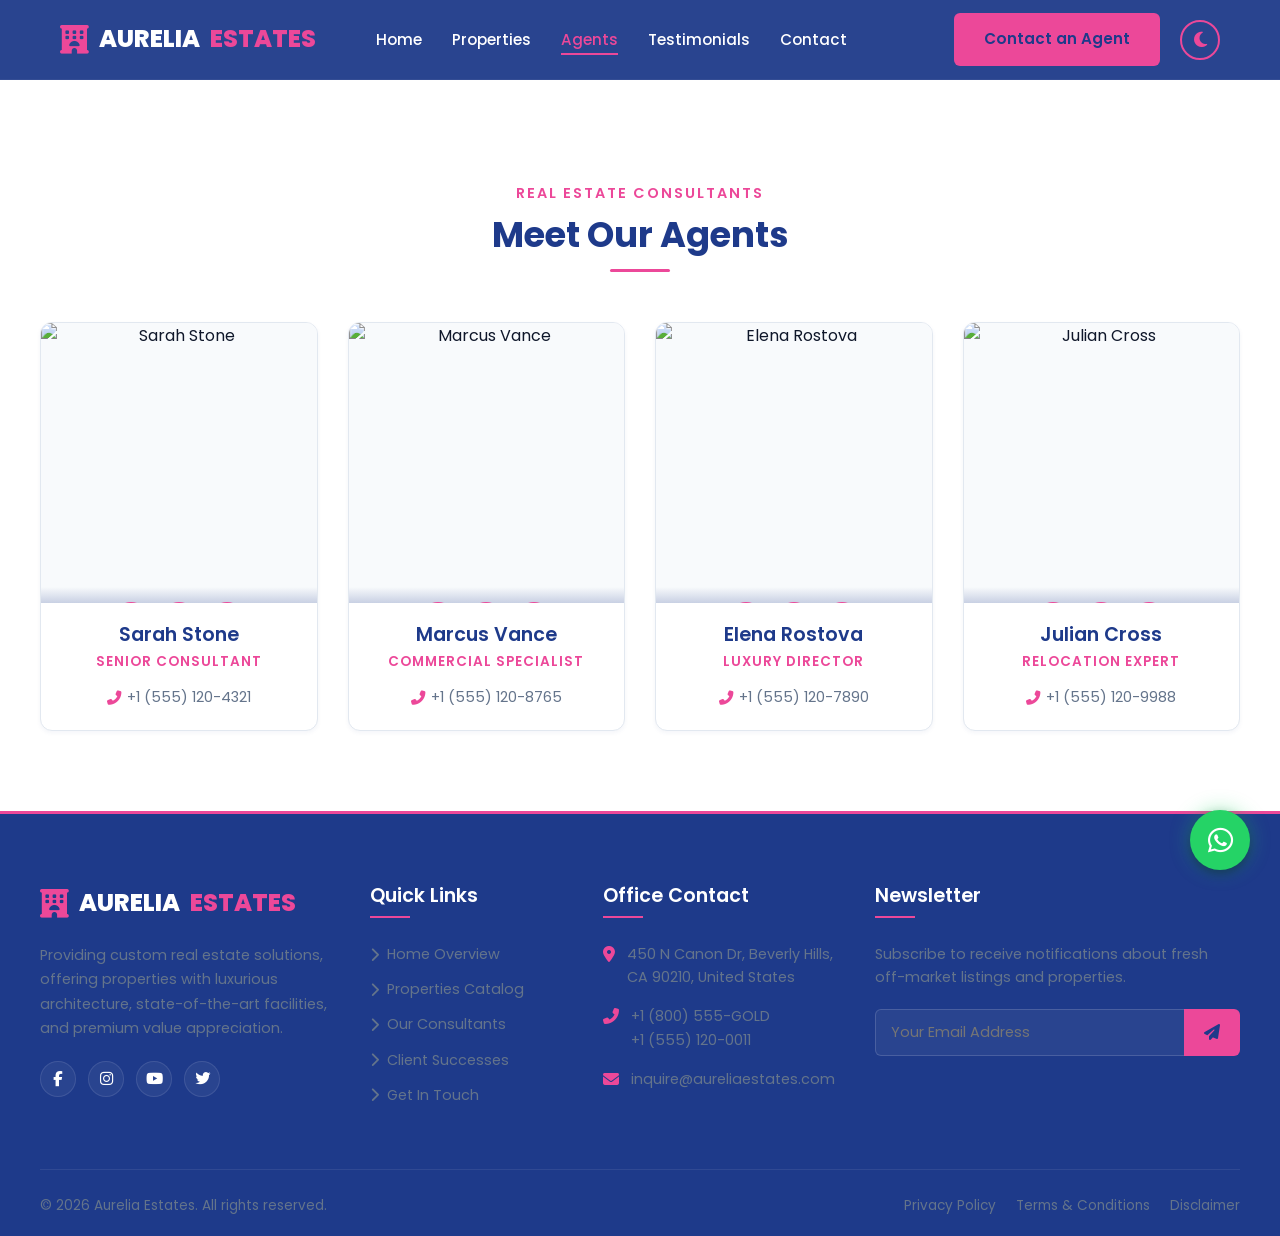
==== agents.html @ a235d897 "Initial commit: RealEstate project" ====
<!DOCTYPE html>
<html lang="en">
<head>
    <meta charset="UTF-8">
    <meta name="viewport" content="width=device-width, initial-scale=1.0">
    <meta name="description" content="Meet the elite team of real estate consultants at Aurelia Estates. Experts in luxury residential, rental, and commercial properties.">
    <meta name="keywords" content="luxury real estate, real estate agents, property consultants, Aurelia Estates team">
    <meta name="author" content="Aurelia Estates">
    
    <!-- Open Graph (Facebook / LinkedIn) -->
    <meta property="og:title" content="Our Consultants | Aurelia Estates">
    <meta property="og:description" content="Meet our professional consultants guiding you to the golden standard of living.">
    <meta property="og:type" content="website">
    <meta property="og:image" content="assets/images/hero-bg.png">
    
    <!-- Title -->
    <title>Our Consultants | Aurelia Estates</title>
    
    <!-- Favicon -->
    <link rel="icon" type="image/png" href="data:image/svg+xml,<svg xmlns=%22http://www.w3.org/2000/svg%22 viewBox=%220 0 100 100%22><text y=%22.9em%22 font-size=%2290%22>🏠</text></svg>">
    
    <!-- Font Awesome Icons -->
    <link rel="stylesheet" href="https://cdnjs.cloudflare.com/ajax/libs/font-awesome/6.4.0/css/all.min.css" integrity="sha512-iecdLmaskl7CVkqkXNQ/ZH/XLlvWZOJyj7Yy7tcenmpD1ypASozpmT/E0iPtmFIB46ZmdtAc9eNBvH0H/ZpiBw==" crossorigin="anonymous" referrerpolicy="no-referrer" />
    
    <!-- Stylesheet -->
    <link rel="stylesheet" href="styles.css">
</head>
<body>

    <!-- --- Header / Navbar --- -->
    <header class="navbar" id="main-header">
        <div class="container">
            <!-- Logo -->
            <a href="index.html" class="logo" id="header-logo">
                <i class="fa-solid fa-hotel logo-icon"></i>
                AURELIA<span>ESTATES</span>
            </a>

            <!-- Navigation Links -->
            <nav class="nav-menu" id="navigation-menu">
                <div class="nav-item"><a href="index.html" class="nav-link">Home</a></div>
                <div class="nav-item"><a href="properties.html" class="nav-link">Properties</a></div>
                <div class="nav-item"><a href="agents.html" class="nav-link active">Agents</a></div>
                <div class="nav-item"><a href="testimonials.html" class="nav-link">Testimonials</a></div>
                <div class="nav-item"><a href="contact.html" class="nav-link">Contact</a></div>
                <a href="contact.html" class="btn btn-primary nav-cta" id="nav-cta-btn">Contact an Agent</a>
            </nav>

            <!-- Theme Toggle Button -->
            <button id="theme-toggle" class="theme-toggle" aria-label="Toggle theme">
                <i class="fas fa-moon" id="theme-toggle-icon"></i>
            </button>

            <!-- Hamburger Button -->
            <button class="hamburger" aria-label="Toggle navigation menu" id="hamburger-toggle">
                <span class="bar"></span>
                <span class="bar"></span>
                <span class="bar"></span>
            </button>
        </div>
    </header>

    <!-- Mobile Navigation Drawer Overlay -->
    <div class="menu-overlay" id="drawer-overlay"></div>

    <main style="padding-top: 100px;">
        <!-- --- Agent Profiles Section --- -->
        <section class="agents-section section-padding" id="agents">
            <div class="container">
                <div class="section-title-wrapper" style="text-align: center; margin-bottom: 50px;">
                    <span class="section-subtitle">Real Estate Consultants</span>
                    <h2 class="section-title">Meet Our Agents</h2>
                </div>

                <div class="agents-grid">
                    <!-- Agent 1 -->
                    <div class="agent-card reveal">
                        <div class="agent-img-wrapper">
                            <img src="https://images.unsplash.com/photo-1573496359142-b8d87734a5a2?auto=format&fit=crop&w=400&q=80" alt="Sarah Stone" class="agent-img" loading="lazy">
                            <div class="agent-socials">
                                <a href="contact.html?agent=Sarah%20Stone" aria-label="Sarah Stone LinkedIn" class="agent-social-btn"><i class="fab fa-linkedin-in"></i></a>
                                <a href="contact.html?agent=Sarah%20Stone" aria-label="Sarah Stone Twitter" class="agent-social-btn"><i class="fab fa-twitter"></i></a>
                                <a href="contact.html?agent=Sarah%20Stone" aria-label="Sarah Stone Email" class="agent-social-btn"><i class="far fa-envelope"></i></a>
                            </div>
                        </div>
                        <div class="agent-details">
                            <h3 class="agent-name">Sarah Stone</h3>
                            <p class="agent-role">Senior Consultant</p>
                            <a href="tel:+15551204321" class="agent-phone"><i class="fas fa-phone-alt"></i> +1 (555) 120-4321</a>
                        </div>
                    </div>

                    <!-- Agent 2 -->
                    <div class="agent-card reveal">
                        <div class="agent-img-wrapper">
                            <img src="https://images.unsplash.com/photo-1560250097-0b93528c311a?auto=format&fit=crop&w=400&q=80" alt="Marcus Vance" class="agent-img" loading="lazy">
                            <div class="agent-socials">
                                <a href="contact.html?agent=Marcus%20Vance" aria-label="Marcus Vance LinkedIn" class="agent-social-btn"><i class="fab fa-linkedin-in"></i></a>
                                <a href="contact.html?agent=Marcus%20Vance" aria-label="Marcus Vance Twitter" class="agent-social-btn"><i class="fab fa-twitter"></i></a>
                                <a href="contact.html?agent=Marcus%20Vance" aria-label="Marcus Vance Email" class="agent-social-btn"><i class="far fa-envelope"></i></a>
                            </div>
                        </div>
                        <div class="agent-details">
                            <h3 class="agent-name">Marcus Vance</h3>
                            <p class="agent-role">Commercial Specialist</p>
                            <a href="tel:+15551208765" class="agent-phone"><i class="fas fa-phone-alt"></i> +1 (555) 120-8765</a>
                        </div>
                    </div>

                    <!-- Agent 3 -->
                    <div class="agent-card reveal">
                        <div class="agent-img-wrapper">
                            <img src="https://images.unsplash.com/photo-1580489944761-15a19d654956?auto=format&fit=crop&w=400&q=80" alt="Elena Rostova" class="agent-img" loading="lazy">
                            <div class="agent-socials">
                                <a href="contact.html?agent=Elena%20Rostova" aria-label="Elena Rostova LinkedIn" class="agent-social-btn"><i class="fab fa-linkedin-in"></i></a>
                                <a href="contact.html?agent=Elena%20Rostova" aria-label="Elena Rostova Twitter" class="agent-social-btn"><i class="fab fa-twitter"></i></a>
                                <a href="contact.html?agent=Elena%20Rostova" aria-label="Elena Rostova Email" class="agent-social-btn"><i class="far fa-envelope"></i></a>
                            </div>
                        </div>
                        <div class="agent-details">
                            <h3 class="agent-name">Elena Rostova</h3>
                            <p class="agent-role">Luxury Director</p>
                            <a href="tel:+15551207890" class="agent-phone"><i class="fas fa-phone-alt"></i> +1 (555) 120-7890</a>
                        </div>
                    </div>

                    <!-- Agent 4 -->
                    <div class="agent-card reveal">
                        <div class="agent-img-wrapper">
                            <img src="https://images.unsplash.com/photo-1519085360753-af0119f7cbe7?auto=format&fit=crop&w=400&q=80" alt="Julian Cross" class="agent-img" loading="lazy">
                            <div class="agent-socials">
                                <a href="contact.html?agent=Julian%20Cross" aria-label="Julian Cross LinkedIn" class="agent-social-btn"><i class="fab fa-linkedin-in"></i></a>
                                <a href="contact.html?agent=Julian%20Cross" aria-label="Julian Cross Twitter" class="agent-social-btn"><i class="fab fa-twitter"></i></a>
                                <a href="contact.html?agent=Julian%20Cross" aria-label="Julian Cross Email" class="agent-social-btn"><i class="far fa-envelope"></i></a>
                            </div>
                        </div>
                        <div class="agent-details">
                            <h3 class="agent-name">Julian Cross</h3>
                            <p class="agent-role">Relocation Expert</p>
                            <a href="tel:+15551209988" class="agent-phone"><i class="fas fa-phone-alt"></i> +1 (555) 120-9988</a>
                        </div>
                    </div>
                </div>
            </div>
        </section>
    </main>

    <!-- --- Footer --- -->
    <footer class="footer" id="main-footer">
        <div class="container">
            <div class="footer-top">
                <!-- Column 1: Brand -->
                <div class="footer-col footer-about">
                    <a href="index.html" class="logo" style="margin-bottom: 20px; display: inline-flex;">
                        <i class="fa-solid fa-hotel logo-icon"></i>
                        AURELIA<span>ESTATES</span>
                    </a>
                    <p>Providing custom real estate solutions, offering properties with luxurious architecture, state-of-the-art facilities, and premium value appreciation.</p>
                    <div class="footer-socials">
                        <a href="#" aria-label="Aurelia Estates Facebook" class="footer-social-btn"><i class="fab fa-facebook-f"></i></a>
                        <a href="#" aria-label="Aurelia Estates Instagram" class="footer-social-btn"><i class="fab fa-instagram"></i></a>
                        <a href="#" aria-label="Aurelia Estates YouTube" class="footer-social-btn"><i class="fab fa-youtube"></i></a>
                        <a href="#" aria-label="Aurelia Estates Twitter" class="footer-social-btn"><i class="fab fa-twitter"></i></a>
                    </div>
                </div>

                <!-- Column 2: Navigation Links -->
                <div class="footer-col">
                    <h3>Quick Links</h3>
                    <ul class="footer-links-list">
                        <li><a href="index.html"><i class="fas fa-chevron-right"></i> Home Overview</a></li>
                        <li><a href="properties.html"><i class="fas fa-chevron-right"></i> Properties Catalog</a></li>
                        <li><a href="agents.html"><i class="fas fa-chevron-right"></i> Our Consultants</a></li>
                        <li><a href="testimonials.html"><i class="fas fa-chevron-right"></i> Client Successes</a></li>
                        <li><a href="contact.html"><i class="fas fa-chevron-right"></i> Get In Touch</a></li>
                    </ul>
                </div>

                <!-- Column 3: Contact details -->
                <div class="footer-col">
                    <h3>Office Contact</h3>
                    <ul class="footer-contact-list">
                        <li>
                            <i class="fas fa-map-marker-alt"></i>
                            <span>450 N Canon Dr, Beverly Hills, CA 90210, United States</span>
                        </li>
                        <li>
                            <i class="fas fa-phone-alt"></i>
                            <span>+1 (800) 555-GOLD<br>+1 (555) 120-0011</span>
                        </li>
                        <li>
                            <i class="fas fa-envelope"></i>
                            <span>inquire@aureliaestates.com</span>
                        </li>
                    </ul>
                </div>

                <!-- Column 4: Newsletter -->
                <div class="footer-col footer-newsletter">
                    <h3>Newsletter</h3>
                    <p>Subscribe to receive notifications about fresh off-market listings and properties.</p>
                    <form class="newsletter-form" id="footer-newsletter-form" onsubmit="event.preventDefault(); alert('Subscribed successfully!'); this.reset();">
                        <input type="email" class="newsletter-input" placeholder="Your Email Address" aria-label="Newsletter Email Address" required>
                        <button type="submit" class="newsletter-btn" aria-label="Subscribe to Newsletter">
                            <i class="fas fa-paper-plane"></i>
                        </button>
                    </form>
                </div>
            </div>

            <!-- Footer Bottom copyright -->
            <div class="footer-bottom">
                <p>&copy; 2026 Aurelia Estates. All rights reserved.</p>
                <div class="footer-bottom-links">
                    <a href="#">Privacy Policy</a>
                    <a href="#">Terms & Conditions</a>
                    <a href="#">Disclaimer</a>
                </div>
            </div>
        </div>
    </footer>

    <!-- --- Floating WhatsApp Button --- -->
    <a href="https://wa.me/15551234567?text=Hello%20Aurelia%20Estates!%20I%20am%20interested%20in%20inquiring%20about%20a%20featured%20property." 
       class="whatsapp-float" 
       target="_blank" 
       rel="noopener noreferrer" 
       aria-label="Contact Aurelia Estates on WhatsApp"
       id="whatsapp-cta-float">
        <i class="fab fa-whatsapp"></i>
    </a>

    <!-- --- JavaScript File --- -->
    <script src="script.js"></script>
</body>
</html>
---- styles.css ----
/* -----------------------------------------
   Real Estate Agency - Modern CSS Styling
   Design Theme: Navy Blue & White with Gold Accents
   Font: Poppins (Google Fonts)
----------------------------------------- */

/* --- Google Fonts Import --- */
@import url('https://fonts.googleapis.com/css2?family=Poppins:wght@300;400;500;600;700;800&display=swap');

/* --- CSS Variables & Design Tokens --- */
:root {
    --font-primary: 'Poppins', sans-serif;
    
    /* Animations & Transitions */
    --transition-fast: all 0.2s ease;
    --transition-smooth: all 0.3s cubic-bezier(0.4, 0, 0.2, 1);
    --transition-slow: all 0.5s ease;
    
    /* Layout */
    --max-width: 1200px;
    --header-height: 80px;
    --border-radius-sm: 6px;
    --border-radius-md: 12px;
    --border-radius-lg: 24px;

    /* LIGHT THEME (Blue & Pink) - Default */
    --color-navy-dark: #1E3A8A;
    --color-navy-dark-rgb: 30, 58, 138;
    --color-navy-medium: #2563EB;
    --color-navy-light: #3B82F6;
    --color-gold: #EC4899;
    --color-gold-hover: #DB2777;
    --color-gold-light: rgba(236, 72, 153, 0.15);
    --color-gold-rgb: 236, 72, 153;
    
    --color-white: #FFFFFF;
    --color-gray-light: #F8FAFC;
    --color-gray-border: #E2E8F0;
    --color-text-dark: #0F172A;
    --color-text-muted: #64748B;
    --color-heading: #1E3A8A;

    /* Shadows */
    --shadow-sm: 0 2px 4px rgba(var(--color-navy-dark-rgb), 0.05);
    --shadow-md: 0 10px 15px -3px rgba(var(--color-navy-dark-rgb), 0.1), 0 4px 6px -2px rgba(var(--color-navy-dark-rgb), 0.05);
    --shadow-lg: 0 20px 25px -5px rgba(var(--color-navy-dark-rgb), 0.15), 0 10px 10px -5px rgba(var(--color-navy-dark-rgb), 0.04);
    --shadow-gold: 0 10px 20px -5px rgba(var(--color-gold-rgb), 0.3);
}

/* Explicit Light Theme (Blue & Pink) */
[data-theme="light"] {
    --color-navy-dark: #1E3A8A;
    --color-navy-dark-rgb: 30, 58, 138;
    --color-navy-medium: #2563EB;
    --color-navy-light: #3B82F6;
    --color-gold: #EC4899;
    --color-gold-hover: #DB2777;
    --color-gold-light: rgba(236, 72, 153, 0.15);
    --color-gold-rgb: 236, 72, 153;
    
    --color-white: #FFFFFF;
    --color-gray-light: #F8FAFC;
    --color-gray-border: #E2E8F0;
    --color-text-dark: #0F172A;
    --color-text-muted: #64748B;
    --color-heading: #1E3A8A;
}

/* Dark Theme (Red & Yellow) */
[data-theme="dark"] {
    --color-navy-dark: #1B0F0F;
    --color-navy-dark-rgb: 27, 15, 15;
    --color-navy-medium: #DC2626;
    --color-navy-light: #EF4444;
    --color-gold: #FBBF24;
    --color-gold-hover: #F59E0B;
    --color-gold-light: rgba(251, 191, 36, 0.15);
    --color-gold-rgb: 251, 191, 36;
    
    --color-white: #1A1111;
    --color-gray-light: #120A0A;
    --color-gray-border: #3A2222;
    --color-text-dark: #FDF2F2;
    --color-text-muted: #FCA5A5;
    --color-heading: #EF4444;
}

/* Dark Theme Text Color Overrides
   --color-white becomes dark in dark theme (used for backgrounds),
   so all elements using it for TEXT need an explicit white override. */
[data-theme="dark"] .logo,
[data-theme="dark"] .nav-link,
[data-theme="dark"] .hamburger .bar {
    color: #FFFFFF;
}
[data-theme="dark"] .hamburger .bar {
    background-color: #FFFFFF;
}
[data-theme="dark"] .theme-toggle:hover {
    color: #FFFFFF;
}
[data-theme="dark"] .hero {
    color: #FFFFFF;
}
[data-theme="dark"] .hero-title {
    color: #FFFFFF;
}
[data-theme="dark"] .hero-subtitle {
    color: #D4D4D4;
}
[data-theme="dark"] .search-input {
    color: #FFFFFF;
}
[data-theme="dark"] .search-input option {
    color: #FFFFFF;
}
[data-theme="dark"] .badge-featured {
    color: #FFFFFF;
}
[data-theme="dark"] .badge-status.rent {
    color: #FFFFFF;
}
[data-theme="dark"] .testimonials-section {
    color: #FFFFFF;
}
[data-theme="dark"] .testimonials-section .section-title {
    color: #FFFFFF;
}
[data-theme="dark"] .testimonial-quote {
    color: #D4D4D4;
}
[data-theme="dark"] .author-name {
    color: #FFFFFF;
}
[data-theme="dark"] .slider-btn {
    color: #FFFFFF;
}
[data-theme="dark"] .footer {
    color: #FFFFFF;
}
[data-theme="dark"] .footer-col h3 {
    color: #FFFFFF;
}
[data-theme="dark"] .footer-social-btn {
    color: #FFFFFF;
}
[data-theme="dark"] .newsletter-input {
    color: #FFFFFF;
}
[data-theme="dark"] .whatsapp-float {
    color: #FFFFFF;
}
[data-theme="dark"] .btn-navy {
    color: #FFFFFF;
}
[data-theme="dark"] .agent-social-btn:hover {
    color: #FFFFFF;
}
[data-theme="dark"] .form-input {
    color: #FDF2F2;
    background-color: #2A1A1A;
}

/* --- Base & Reset Styles --- */
*, *::before, *::after {
    box-sizing: border-box;
    margin: 0;
    padding: 0;
}

html {
    scroll-behavior: smooth;
    font-size: 16px;
}

body {
    font-family: var(--font-primary);
    background-color: var(--color-white);
    color: var(--color-text-dark);
    line-height: 1.6;
    overflow-x: hidden;
}

h1, h2, h3, h4, h5, h6 {
    font-weight: 700;
    color: var(--color-heading);
    line-height: 1.25;
}

a {
    text-decoration: none;
    color: inherit;
    transition: var(--transition-fast);
}

button, input, select, textarea {
    font-family: inherit;
    font-size: inherit;
    outline: none;
}

ul {
    list-style: none;
}

img {
    max-width: 100%;
    height: auto;
    display: block;
}

/* --- Custom Scrollbar --- */
::-webkit-scrollbar {
    width: 8px;
}
::-webkit-scrollbar-track {
    background: var(--color-navy-dark);
}
::-webkit-scrollbar-thumb {
    background: var(--color-gold);
    border-radius: var(--border-radius-sm);
}
::-webkit-scrollbar-thumb:hover {
    background: var(--color-gold-hover);
}

/* --- Typography / Utility Classes --- */
.section-padding {
    padding: 80px 20px;
}
@media (max-width: 768px) {
    .section-padding {
        padding: 50px 16px;
    }
}

.container {
    max-width: var(--max-width);
    margin: 0 auto;
    width: 100%;
}

.text-center { text-align: center; }

.section-title-wrapper {
    margin-bottom: 50px;
    text-align: center;
}
.section-subtitle {
    color: var(--color-gold);
    text-transform: uppercase;
    font-size: 0.9rem;
    font-weight: 600;
    letter-spacing: 2px;
    margin-bottom: 8px;
    display: inline-block;
}
.section-title {
    font-size: 2.2rem;
    color: var(--color-heading);
    position: relative;
    padding-bottom: 15px;
}
.section-title::after {
    content: '';
    position: absolute;
    bottom: 0;
    left: 50%;
    transform: translateX(-50%);
    width: 60px;
    height: 3px;
    background-color: var(--color-gold);
    border-radius: 2px;
}
@media (max-width: 768px) {
    .section-title {
        font-size: 1.8rem;
    }
}

/* --- Buttons --- */
.btn {
    display: inline-flex;
    align-items: center;
    justify-content: center;
    padding: 12px 28px;
    border-radius: var(--border-radius-sm);
    font-weight: 600;
    font-size: 0.95rem;
    cursor: pointer;
    transition: var(--transition-smooth);
    border: 2px solid transparent;
    gap: 8px;
}

.btn-primary {
    background-color: var(--color-gold);
    color: var(--color-heading);
}
.btn-primary:hover {
    background-color: var(--color-gold-hover);
    box-shadow: var(--shadow-gold);
    transform: translateY(-2px);
}
.btn-primary:active {
    transform: translateY(0);
}

.btn-navy {
    background-color: var(--color-navy-dark);
    color: var(--color-white);
}
.btn-navy:hover {
    background-color: var(--color-navy-medium);
    color: var(--color-gold);
    transform: translateY(-2px);
    box-shadow: var(--shadow-md);
}

.btn-outline-gold {
    background-color: transparent;
    border-color: var(--color-gold);
    color: var(--color-gold);
}
.btn-outline-gold:hover {
    background-color: var(--color-gold);
    color: var(--color-heading);
    transform: translateY(-2px);
}

/* --- Navbar --- */
.navbar {
    position: fixed;
    top: 0;
    left: 0;
    width: 100%;
    height: var(--header-height);
    background-color: rgba(var(--color-navy-dark-rgb), 0.95);
    backdrop-filter: blur(10px);
    -webkit-backdrop-filter: blur(10px);
    z-index: 1000;
    transition: var(--transition-smooth);
    border-bottom: 1px solid rgba(255, 255, 255, 0.05);
}
.navbar.scrolled {
    background-color: var(--color-navy-dark);
    height: 70px;
    box-shadow: var(--shadow-md);
    border-bottom: 2px solid var(--color-gold);
}

.navbar .container {
    display: flex;
    justify-content: space-between;
    align-items: center;
    height: 100%;
    padding: 0 20px;
}

/* Logo */
.logo {
    display: flex;
    align-items: center;
    gap: 10px;
    font-weight: 800;
    font-size: 1.5rem;
    color: var(--color-white);
}
.logo span {
    color: var(--color-gold);
}
.logo-icon {
    font-size: 1.8rem;
    color: var(--color-gold);
}

/* Navigation Links */
.nav-menu {
    display: flex;
    align-items: center;
    gap: 30px;
    flex-grow: 1;
    margin-left: 60px;
}
.nav-link {
    color: var(--color-white);
    font-weight: 500;
    font-size: 0.95rem;
    position: relative;
    padding: 5px 0;
}
.nav-link::after {
    content: '';
    position: absolute;
    bottom: 0;
    left: 0;
    width: 0;
    height: 2px;
    background-color: var(--color-gold);
    transition: var(--transition-smooth);
}
.nav-link:hover {
    color: var(--color-gold);
}
.nav-link:hover::after {
    width: 100%;
}
.nav-link.active {
    color: var(--color-gold);
}
.nav-link.active::after {
    width: 100%;
}

.nav-cta {
    display: block;
    margin-left: auto;
}

/* Hamburger menu button */
.hamburger {
    display: none;
    cursor: pointer;
    background: none;
    border: none;
    z-index: 1010;
}
.hamburger .bar {
    display: block;
    width: 25px;
    height: 3px;
    margin: 5px auto;
    transition: var(--transition-smooth);
    background-color: var(--color-white);
    border-radius: 2px;
}

/* Mobile Drawer styles */
@media (max-width: 991px) {
    .hamburger {
        display: block;
    }
    .hamburger.active .bar:nth-child(2) {
        opacity: 0;
    }
    .hamburger.active .bar:nth-child(1) {
        transform: translateY(8px) rotate(45deg);
        background-color: var(--color-gold);
    }
    .hamburger.active .bar:nth-child(3) {
        transform: translateY(-8px) rotate(-45deg);
        background-color: var(--color-gold);
    }
    
    .nav-menu {
        position: fixed;
        left: -100%;
        top: 0;
        gap: 0;
        flex-direction: column;
        background-color: var(--color-navy-dark);
        width: 80%;
        max-width: 320px;
        height: 100vh;
        padding-top: 100px;
        transition: var(--transition-smooth);
        box-shadow: var(--shadow-lg);
        border-right: 2px solid var(--color-gold);
        z-index: 1005;
        flex-grow: 0;
        margin-left: 0;
    }
    .nav-menu.active {
        left: 0;
    }
    .nav-item {
        width: 100%;
        text-align: center;
    }
    .nav-link {
        display: block;
        padding: 20px 0;
        font-size: 1.1rem;
        border-bottom: 1px solid rgba(255, 255, 255, 0.05);
    }
    .nav-link::after {
        display: none;
    }
    .nav-cta {
        margin: 30px auto 0 auto;
        width: 80%;
    }
}

/* Theme Toggle Button */
.theme-toggle {
    background: transparent;
    border: 2px solid var(--color-gold);
    color: var(--color-gold);
    width: 40px;
    height: 40px;
    border-radius: 50%;
    display: flex;
    align-items: center;
    justify-content: center;
    cursor: pointer;
    font-size: 1.1rem;
    transition: var(--transition-smooth);
    margin-left: 20px;
    z-index: 1010;
}
.theme-toggle:hover {
    background: var(--color-gold);
    color: var(--color-white);
    transform: scale(1.05) rotate(15deg);
}
.theme-toggle:active {
    transform: scale(0.95);
}

@media (max-width: 991px) {
    .theme-toggle {
        margin-left: auto;
        margin-right: 15px;
    }
}

/* Overlay for Mobile Menu */
.menu-overlay {
    position: fixed;
    top: 0;
    left: 0;
    width: 100vw;
    height: 100vh;
    background-color: rgba(var(--color-navy-dark-rgb), 0.5);
    z-index: 999;
    opacity: 0;
    visibility: hidden;
    transition: var(--transition-smooth);
}
.menu-overlay.active {
    opacity: 1;
    visibility: visible;
}

/* --- Hero Section --- */
.hero {
    position: relative;
    height: 90vh;
    min-height: 600px;
    background: url('assets/images/hero-bg.png') no-repeat center center/cover;
    display: flex;
    align-items: center;
    justify-content: center;
    text-align: center;
    color: var(--color-white);
    padding: 0 20px;
    margin-top: 0;
}
.hero::before {
    content: '';
    position: absolute;
    top: 0;
    left: 0;
    width: 100%;
    height: 100%;
    background-color: var(--color-navy-dark);
    opacity: 0.75;
    z-index: 1;
}

.hero-content {
    position: relative;
    z-index: 2;
    max-width: 900px;
    width: 100%;
}
.hero-title {
    font-size: 3.5rem;
    font-weight: 800;
    color: var(--color-white);
    margin-bottom: 15px;
    line-height: 1.15;
    text-shadow: 0 4px 10px rgba(0, 0, 0, 0.3);
}
.hero-title span {
    color: var(--color-gold);
}
.hero-subtitle {
    font-size: 1.25rem;
    font-weight: 300;
    margin-bottom: 40px;
    color: var(--color-gray-light);
    max-width: 650px;
    margin-left: auto;
    margin-right: auto;
}
@media (max-width: 768px) {
    .hero {
        height: auto;
        padding: 140px 16px 80px 16px;
    }
    .hero-title {
        font-size: 2.3rem;
    }
    .hero-subtitle {
        font-size: 1rem;
        margin-bottom: 30px;
    }
}

/* Glassmorphic Search Bar */
.search-container {
    background: rgba(255, 255, 255, 0.08);
    backdrop-filter: blur(15px);
    -webkit-backdrop-filter: blur(15px);
    border: 1px solid rgba(255, 255, 255, 0.15);
    border-radius: var(--border-radius-md);
    padding: 25px;
    box-shadow: var(--shadow-lg);
    width: 100%;
}
.search-form {
    display: grid;
    grid-template-columns: 2fr 1fr 1fr;
    gap: 15px;
    align-items: center;
}
.search-group {
    display: flex;
    flex-direction: column;
    text-align: left;
    position: relative;
}
.search-group label {
    font-size: 0.75rem;
    font-weight: 600;
    text-transform: uppercase;
    letter-spacing: 1px;
    color: var(--color-gold);
    margin-bottom: 8px;
}
.input-wrapper {
    position: relative;
    width: 100%;
}
.input-wrapper i {
    position: absolute;
    left: 14px;
    top: 50%;
    transform: translateY(-50%);
    color: var(--color-gold);
    font-size: 0.95rem;
}
.search-input {
    width: 100%;
    padding: 12px 12px 12px 40px;
    background-color: rgba(var(--color-navy-dark-rgb), 0.6);
    border: 1px solid rgba(255, 255, 255, 0.2);
    border-radius: var(--border-radius-sm);
    color: var(--color-white);
    font-size: 0.95rem;
    transition: var(--transition-fast);
}
.search-input:focus {
    border-color: var(--color-gold);
    background-color: rgba(var(--color-navy-dark-rgb), 0.85);
    box-shadow: 0 0 10px rgba(var(--color-gold-rgb), 0.2);
}
.search-input option {
    background-color: var(--color-navy-dark);
    color: var(--color-white);
}

.search-btn {
    height: 48px;
    align-self: flex-end;
    width: 100%;
    margin-top: 0;
}

@media (max-width: 768px) {
    .search-container {
        padding: 20px;
    }
    .search-form {
        grid-template-columns: 1fr;
        gap: 20px;
    }
    .search-btn {
        margin-top: 10px;
    }
}

/* --- Property Filter Tabs --- */
.filters-container {
    display: flex;
    justify-content: center;
    gap: 15px;
    margin-bottom: 40px;
    flex-wrap: wrap;
}
.filter-btn {
    padding: 10px 24px;
    border: 2px solid var(--color-navy-medium);
    border-radius: 30px;
    background-color: transparent;
    color: var(--color-heading);
    font-weight: 600;
    cursor: pointer;
    transition: var(--transition-smooth);
}
.filter-btn:hover {
    border-color: var(--color-gold);
    color: var(--color-gold);
}
.filter-btn.active {
    background-color: var(--color-navy-dark);
    border-color: var(--color-navy-dark);
    color: var(--color-gold);
    box-shadow: var(--shadow-md);
}

/* --- Featured Properties Grid --- */
.properties-section {
    background-color: var(--color-gray-light);
}
.properties-grid {
    display: grid;
    grid-template-columns: repeat(auto-fill, minmax(350px, 1fr));
    gap: 30px;
}
@media (max-width: 480px) {
    .properties-grid {
        grid-template-columns: 1fr;
    }
}

.property-card {
    background-color: var(--color-white);
    border-radius: var(--border-radius-md);
    overflow: hidden;
    box-shadow: var(--shadow-sm);
    transition: var(--transition-smooth);
    border: 1px solid var(--color-gray-border);
    display: flex;
    flex-direction: column;
}
.property-card:hover {
    transform: translateY(-8px);
    box-shadow: var(--shadow-lg);
    border-color: rgba(var(--color-gold-rgb), 0.4);
}

.property-img-wrapper {
    position: relative;
    height: 230px;
    overflow: hidden;
}
.property-img {
    width: 100%;
    height: 100%;
    object-fit: cover;
    transition: var(--transition-slow);
}
.property-card:hover .property-img {
    transform: scale(1.1);
}

/* Custom Badges */
.badge-status {
    position: absolute;
    top: 15px;
    left: 15px;
    padding: 6px 14px;
    border-radius: 4px;
    font-size: 0.75rem;
    font-weight: 700;
    text-transform: uppercase;
    letter-spacing: 0.5px;
    color: var(--color-heading);
    background-color: var(--color-gold);
    z-index: 5;
    box-shadow: var(--shadow-sm);
}
.badge-status.rent {
    background-color: var(--color-white);
    color: var(--color-heading);
    border: 1.5px solid var(--color-gold);
}
.badge-status.commercial {
    background-color: var(--color-navy-dark);
    color: var(--color-gold);
    border: 1.5px solid var(--color-gold);
}

.badge-featured {
    position: absolute;
    top: 15px;
    right: 15px;
    padding: 6px 12px;
    border-radius: 4px;
    font-size: 0.75rem;
    font-weight: 600;
    color: var(--color-white);
    background-color: rgba(var(--color-navy-dark-rgb), 0.85);
    z-index: 5;
}

/* Property Info Content */
.property-info {
    padding: 24px;
    display: flex;
    flex-direction: column;
    flex-grow: 1;
}
.property-price {
    font-size: 1.5rem;
    font-weight: 800;
    color: var(--color-heading);
    margin-bottom: 5px;
}
.property-price span {
    color: var(--color-gold);
}
.property-title {
    font-size: 1.15rem;
    font-weight: 600;
    margin-bottom: 8px;
    color: var(--color-heading);
    transition: var(--transition-fast);
}
.property-title:hover {
    color: var(--color-gold);
}
.property-location {
    font-size: 0.9rem;
    color: var(--color-text-muted);
    margin-bottom: 20px;
    display: flex;
    align-items: center;
    gap: 6px;
}
.property-location i {
    color: var(--color-gold);
}

/* Property Specs */
.property-specs {
    display: flex;
    align-items: center;
    justify-content: space-between;
    padding-top: 15px;
    border-top: 1px solid var(--color-gray-border);
    margin-top: auto;
}
.spec-item {
    display: flex;
    align-items: center;
    gap: 8px;
    font-size: 0.85rem;
    color: var(--color-text-dark);
    font-weight: 500;
}
.spec-item i {
    color: var(--color-gold);
    font-size: 1rem;
}

/* --- Agent Profiles Section --- */
.agents-grid {
    display: grid;
    grid-template-columns: repeat(auto-fill, minmax(260px, 1fr));
    gap: 30px;
}
.agent-card {
    background-color: var(--color-white);
    border-radius: var(--border-radius-md);
    overflow: hidden;
    box-shadow: var(--shadow-sm);
    border: 1px solid var(--color-gray-border);
    transition: var(--transition-smooth);
    text-align: center;
}
.agent-card:hover {
    transform: translateY(-5px);
    box-shadow: var(--shadow-lg);
    border-color: var(--color-gold);
}

.agent-img-wrapper {
    position: relative;
    height: 280px;
    overflow: hidden;
    background-color: var(--color-gray-light);
}
.agent-img {
    width: 100%;
    height: 100%;
    object-fit: cover;
    transition: var(--transition-slow);
}
.agent-card:hover .agent-img {
    transform: scale(1.05);
}

/* Social links overlay */
.agent-socials {
    position: absolute;
    bottom: -50px;
    left: 0;
    width: 100%;
    display: flex;
    justify-content: center;
    gap: 12px;
    padding: 15px 0;
    background: linear-gradient(transparent, rgba(var(--color-navy-dark-rgb), 0.9));
    transition: var(--transition-smooth);
}
.agent-card:hover .agent-socials {
    bottom: 0;
}
.agent-social-btn {
    width: 36px;
    height: 36px;
    border-radius: 50%;
    background-color: var(--color-gold);
    color: var(--color-heading);
    display: flex;
    align-items: center;
    justify-content: center;
    font-size: 0.9rem;
    transition: var(--transition-fast);
}
.agent-social-btn:hover {
    background-color: var(--color-white);
    color: var(--color-heading);
    transform: scale(1.1);
}

.agent-details {
    padding: 20px;
}
.agent-name {
    font-size: 1.2rem;
    font-weight: 600;
    color: var(--color-heading);
    margin-bottom: 4px;
}
.agent-role {
    font-size: 0.85rem;
    color: var(--color-gold);
    font-weight: 600;
    text-transform: uppercase;
    letter-spacing: 1px;
    margin-bottom: 12px;
}
.agent-phone {
    font-size: 0.9rem;
    color: var(--color-text-muted);
    display: inline-flex;
    align-items: center;
    gap: 6px;
}
.agent-phone i {
    color: var(--color-gold);
}

/* --- Testimonials Section --- */
.testimonials-section {
    background-color: var(--color-navy-dark);
    color: var(--color-white);
    position: relative;
    overflow: hidden;
}
.testimonials-section .section-title {
    color: var(--color-white);
}

.testimonials-slider-container {
    max-width: 800px;
    margin: 0 auto;
    position: relative;
    padding: 0 40px;
}

.testimonials-wrapper {
    overflow: hidden;
    position: relative;
    min-height: 250px;
}

.testimonial-slide {
    position: absolute;
    top: 0;
    left: 0;
    width: 100%;
    height: 100%;
    opacity: 0;
    visibility: hidden;
    transition: opacity 0.5s ease, visibility 0.5s ease;
    display: flex;
    flex-direction: column;
    align-items: center;
    text-align: center;
}
.testimonial-slide.active {
    position: relative;
    opacity: 1;
    visibility: visible;
}

.testimonial-quote {
    font-size: 1.2rem;
    font-style: italic;
    line-height: 1.8;
    color: var(--color-gray-light);
    margin-bottom: 25px;
    font-weight: 300;
}
.testimonial-quote::before, .testimonial-quote::after {
    content: '"';
    color: var(--color-gold);
    font-size: 2rem;
    font-family: serif;
    line-height: 0;
}

.testimonial-rating {
    color: var(--color-gold);
    margin-bottom: 15px;
    display: flex;
    gap: 4px;
}

.testimonial-author {
    display: flex;
    align-items: center;
    gap: 15px;
    text-align: left;
}
.author-avatar {
    width: 60px;
    height: 60px;
    border-radius: 50%;
    object-fit: cover;
    border: 2px solid var(--color-gold);
}
.author-name {
    font-weight: 600;
    font-size: 1.05rem;
    color: var(--color-white);
}
.author-title {
    font-size: 0.8rem;
    color: var(--color-gold);
    font-weight: 500;
}

/* Slider Controls */
.slider-btn {
    position: absolute;
    top: 50%;
    transform: translateY(-50%);
    width: 44px;
    height: 44px;
    border-radius: 50%;
    background-color: rgba(255, 255, 255, 0.05);
    border: 1px solid rgba(255, 255, 255, 0.15);
    color: var(--color-white);
    display: flex;
    align-items: center;
    justify-content: center;
    cursor: pointer;
    transition: var(--transition-fast);
    z-index: 10;
}
.slider-btn:hover {
    background-color: var(--color-gold);
    color: var(--color-heading);
    border-color: var(--color-gold);
}
.slider-btn-prev { left: -10px; }
.slider-btn-next { right: -10px; }

.slider-dots {
    display: flex;
    justify-content: center;
    gap: 10px;
    margin-top: 30px;
}
.dot {
    width: 10px;
    height: 10px;
    border-radius: 50%;
    background-color: rgba(255, 255, 255, 0.3);
    cursor: pointer;
    transition: var(--transition-fast);
}
.dot.active {
    background-color: var(--color-gold);
    width: 24px;
    border-radius: 5px;
}

@media (max-width: 768px) {
    .testimonials-slider-container {
        padding: 0;
    }
    .slider-btn { display: none; }
    .testimonial-quote {
        font-size: 1.05rem;
    }
}

/* --- Contact & Maps Section --- */
.contact-section {
    background-color: var(--color-white);
}
.contact-container {
    display: grid;
    grid-template-columns: 1.2fr 1fr;
    gap: 50px;
}
@media (max-width: 991px) {
    .contact-container {
        grid-template-columns: 1fr;
        gap: 40px;
    }
}

/* Form Styles */
.inquiry-card {
    background-color: var(--color-white);
    padding: 40px;
    border-radius: var(--border-radius-md);
    box-shadow: var(--shadow-md);
    border: 1px solid var(--color-gray-border);
}
@media (max-width: 480px) {
    .inquiry-card {
        padding: 24px 16px;
    }
}

.inquiry-title {
    font-size: 1.5rem;
    color: var(--color-heading);
    margin-bottom: 25px;
}
.form-grid {
    display: grid;
    grid-template-columns: 1fr 1fr;
    gap: 20px;
}
@media (max-width: 576px) {
    .form-grid {
        grid-template-columns: 1fr;
    }
}

.form-group {
    display: flex;
    flex-direction: column;
    margin-bottom: 20px;
}
.form-group.full-width {
    grid-column: 1 / -1;
}

.form-group label {
    font-size: 0.85rem;
    font-weight: 600;
    color: var(--color-heading);
    margin-bottom: 8px;
}

.form-input {
    width: 100%;
    padding: 12px 16px;
    border: 1.5px solid var(--color-gray-border);
    border-radius: var(--border-radius-sm);
    font-size: 0.95rem;
    transition: var(--transition-fast);
    color: var(--color-text-dark);
}
.form-input:focus {
    border-color: var(--color-gold);
    box-shadow: 0 0 8px rgba(var(--color-gold-rgb), 0.15);
}
textarea.form-input {
    resize: vertical;
    min-height: 120px;
}

/* Form Submit State */
.form-status {
    padding: 12px;
    border-radius: var(--border-radius-sm);
    font-weight: 500;
    font-size: 0.9rem;
    margin-top: 15px;
    display: none;
    text-align: center;
}
.form-status.success {
    display: block;
    background-color: rgba(16, 185, 129, 0.1);
    color: #059669;
    border: 1px solid rgba(16, 185, 129, 0.2);
}
.form-status.error {
    display: block;
    background-color: rgba(239, 68, 68, 0.1);
    color: #DC2626;
    border: 1px solid rgba(239, 68, 68, 0.2);
}

.contact-btn {
    width: 100%;
    height: 50px;
}

/* Map Column styles */
.map-info-column {
    display: flex;
    flex-direction: column;
    gap: 30px;
}
.info-items-grid {
    display: grid;
    grid-template-columns: 1fr 1fr;
    gap: 20px;
}
@media (max-width: 576px) {
    .info-items-grid {
        grid-template-columns: 1fr;
    }
}
.info-item {
    display: flex;
    gap: 15px;
    background-color: var(--color-gray-light);
    padding: 20px;
    border-radius: var(--border-radius-sm);
    border-left: 3px solid var(--color-gold);
}
.info-icon {
    font-size: 1.4rem;
    color: var(--color-gold);
    display: flex;
    align-items: center;
    justify-content: center;
}
.info-text h4 {
    font-size: 0.95rem;
    font-weight: 600;
    margin-bottom: 4px;
}
.info-text p {
    font-size: 0.85rem;
    color: var(--color-text-muted);
}

/* Maps Embed Container */
.map-embed-container {
    border-radius: var(--border-radius-md);
    overflow: hidden;
    border: 1px solid var(--color-gray-border);
    box-shadow: var(--shadow-sm);
    height: 100%;
    min-height: 300px;
    position: relative;
}
.map-embed-container iframe {
    width: 100%;
    height: 100%;
    min-height: 300px;
    border: 0;
    display: block;
}

/* --- Footer --- */
.footer {
    background-color: var(--color-navy-dark);
    color: var(--color-white);
    padding: 70px 20px 20px 20px;
    border-top: 3px solid var(--color-gold);
}

.footer-top {
    display: grid;
    grid-template-columns: 1.5fr 1fr 1fr 1.2fr;
    gap: 40px;
    margin-bottom: 50px;
}
@media (max-width: 991px) {
    .footer-top {
        grid-template-columns: 1fr 1fr;
    }
}
@media (max-width: 576px) {
    .footer-top {
        grid-template-columns: 1fr;
        gap: 30px;
    }
}

.footer-col h3 {
    color: var(--color-white);
    font-size: 1.2rem;
    font-weight: 600;
    margin-bottom: 25px;
    position: relative;
    padding-bottom: 10px;
}
.footer-col h3::after {
    content: '';
    position: absolute;
    bottom: 0;
    left: 0;
    width: 40px;
    height: 2px;
    background-color: var(--color-gold);
}

.footer-about p {
    color: var(--color-text-muted);
    font-size: 0.9rem;
    margin-bottom: 20px;
    line-height: 1.7;
}

.footer-socials {
    display: flex;
    gap: 12px;
}
.footer-social-btn {
    width: 36px;
    height: 36px;
    border-radius: 50%;
    background-color: rgba(255, 255, 255, 0.05);
    color: var(--color-white);
    display: flex;
    align-items: center;
    justify-content: center;
    font-size: 0.95rem;
    transition: var(--transition-fast);
    border: 1px solid rgba(255, 255, 255, 0.1);
}
.footer-social-btn:hover {
    background-color: var(--color-gold);
    color: var(--color-heading);
    transform: translateY(-3px);
}

.footer-links-list li {
    margin-bottom: 12px;
}
.footer-links-list a {
    color: var(--color-text-muted);
    font-size: 0.9rem;
    display: flex;
    align-items: center;
    gap: 8px;
}
.footer-links-list a:hover {
    color: var(--color-gold);
    padding-left: 5px;
}

.footer-contact-list li {
    display: flex;
    gap: 12px;
    margin-bottom: 16px;
    font-size: 0.9rem;
    color: var(--color-text-muted);
}
.footer-contact-list i {
    color: var(--color-gold);
    font-size: 1rem;
    margin-top: 3px;
}

.footer-newsletter p {
    color: var(--color-text-muted);
    font-size: 0.9rem;
    margin-bottom: 20px;
}
.newsletter-form {
    display: flex;
}
.newsletter-input {
    flex-grow: 1;
    padding: 12px 15px;
    background-color: rgba(255, 255, 255, 0.05);
    border: 1px solid rgba(255, 255, 255, 0.15);
    border-right: none;
    border-radius: var(--border-radius-sm) 0 0 var(--border-radius-sm);
    color: var(--color-white);
    font-size: 0.9rem;
}
.newsletter-btn {
    background-color: var(--color-gold);
    color: var(--color-heading);
    border: none;
    padding: 0 20px;
    border-radius: 0 var(--border-radius-sm) var(--border-radius-sm) 0;
    cursor: pointer;
    font-size: 1rem;
    transition: var(--transition-fast);
}
.newsletter-btn:hover {
    background-color: var(--color-gold-hover);
}

.footer-bottom {
    padding-top: 25px;
    border-top: 1px solid rgba(255, 255, 255, 0.08);
    display: flex;
    justify-content: space-between;
    align-items: center;
    flex-wrap: wrap;
    gap: 15px;
    font-size: 0.85rem;
    color: var(--color-text-muted);
}
.footer-bottom-links {
    display: flex;
    gap: 20px;
}
.footer-bottom-links a:hover {
    color: var(--color-gold);
}

@media (max-width: 576px) {
    .footer-bottom {
        flex-direction: column;
        text-align: center;
    }
}

/* --- Floating WhatsApp CTA --- */
.whatsapp-float {
    position: fixed;
    bottom: 30px;
    right: 30px;
    width: 60px;
    height: 60px;
    background-color: #25D366;
    color: var(--color-white);
    border-radius: 50%;
    display: flex;
    align-items: center;
    justify-content: center;
    font-size: 1.8rem;
    box-shadow: 0 4px 10px rgba(0, 0, 0, 0.3), 0 0 20px rgba(37, 211, 102, 0.4);
    z-index: 99;
    transition: var(--transition-smooth);
    animation: pulse-whatsapp 2s infinite;
}
.whatsapp-float:hover {
    transform: scale(1.1);
    background-color: #20BA5A;
}

@keyframes pulse-whatsapp {
    0% {
        box-shadow: 0 0 0 0 rgba(37, 211, 102, 0.7);
    }
    70% {
        box-shadow: 0 0 0 15px rgba(37, 211, 102, 0);
    }
    100% {
        box-shadow: 0 0 0 0 rgba(37, 211, 102, 0);
    }
}

@media (max-width: 768px) {
    .whatsapp-float {
        bottom: 20px;
        right: 20px;
        width: 50px;
        height: 50px;
        font-size: 1.5rem;
    }
}

/* --- Animation Classes (Scroll Reveal) --- */
.reveal {
    opacity: 0;
    transform: translateY(30px);
    transition: opacity 0.8s ease, transform 0.8s ease;
}
.reveal.active {
    opacity: 1;
    transform: translateY(0);
}
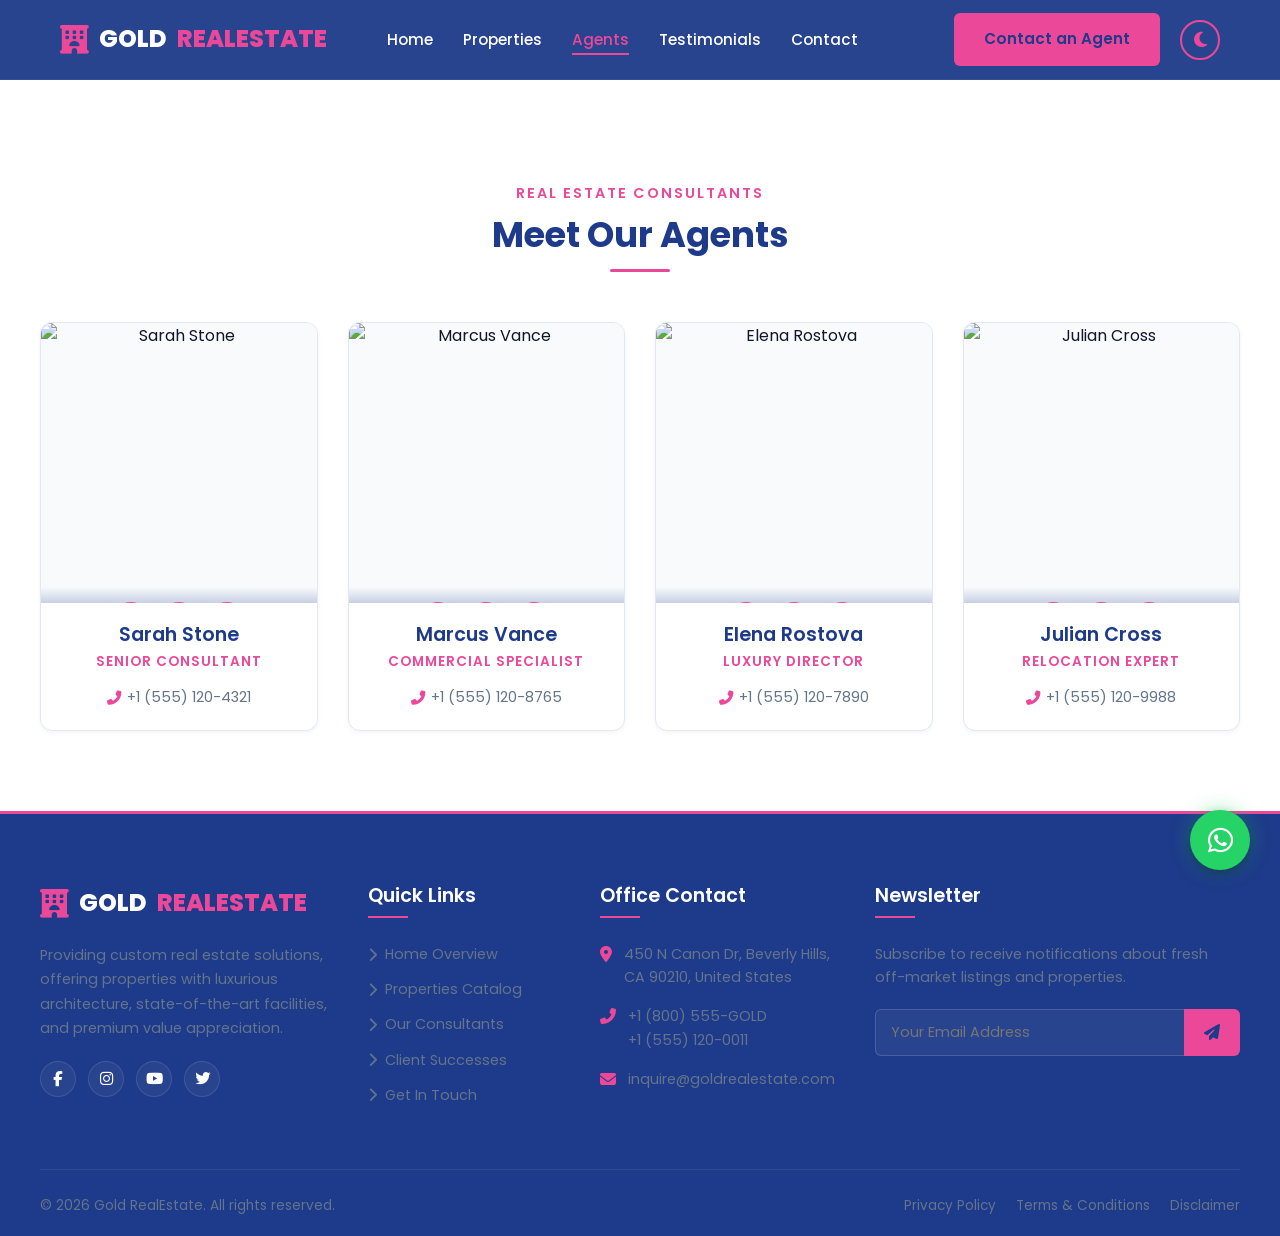
==== commit f20753d7: "Update brand name to Gold RealEstate" ====
--- a/agents.html
+++ b/agents.html
@@ -3,18 +3,18 @@
 <head>
     <meta charset="UTF-8">
     <meta name="viewport" content="width=device-width, initial-scale=1.0">
-    <meta name="description" content="Meet the elite team of real estate consultants at Aurelia Estates. Experts in luxury residential, rental, and commercial properties.">
-    <meta name="keywords" content="luxury real estate, real estate agents, property consultants, Aurelia Estates team">
-    <meta name="author" content="Aurelia Estates">
+    <meta name="description" content="Meet the elite team of real estate consultants at Gold RealEstate. Experts in luxury residential, rental, and commercial properties.">
+    <meta name="keywords" content="luxury real estate, real estate agents, property consultants, Gold RealEstate team">
+    <meta name="author" content="Gold RealEstate">
     
     <!-- Open Graph (Facebook / LinkedIn) -->
-    <meta property="og:title" content="Our Consultants | Aurelia Estates">
+    <meta property="og:title" content="Our Consultants | Gold RealEstate">
     <meta property="og:description" content="Meet our professional consultants guiding you to the golden standard of living.">
     <meta property="og:type" content="website">
     <meta property="og:image" content="assets/images/hero-bg.png">
     
     <!-- Title -->
-    <title>Our Consultants | Aurelia Estates</title>
+    <title>Our Consultants | Gold RealEstate</title>
     
     <!-- Favicon -->
     <link rel="icon" type="image/png" href="data:image/svg+xml,<svg xmlns=%22http://www.w3.org/2000/svg%22 viewBox=%220 0 100 100%22><text y=%22.9em%22 font-size=%2290%22>🏠</text></svg>">
@@ -33,7 +33,7 @@
             <!-- Logo -->
             <a href="index.html" class="logo" id="header-logo">
                 <i class="fa-solid fa-hotel logo-icon"></i>
-                AURELIA<span>ESTATES</span>
+                GOLD<span>REALESTATE</span>
             </a>
 
             <!-- Navigation Links -->
@@ -153,14 +153,14 @@
                 <div class="footer-col footer-about">
                     <a href="index.html" class="logo" style="margin-bottom: 20px; display: inline-flex;">
                         <i class="fa-solid fa-hotel logo-icon"></i>
-                        AURELIA<span>ESTATES</span>
+                        GOLD<span>REALESTATE</span>
                     </a>
                     <p>Providing custom real estate solutions, offering properties with luxurious architecture, state-of-the-art facilities, and premium value appreciation.</p>
                     <div class="footer-socials">
-                        <a href="#" aria-label="Aurelia Estates Facebook" class="footer-social-btn"><i class="fab fa-facebook-f"></i></a>
-                        <a href="#" aria-label="Aurelia Estates Instagram" class="footer-social-btn"><i class="fab fa-instagram"></i></a>
-                        <a href="#" aria-label="Aurelia Estates YouTube" class="footer-social-btn"><i class="fab fa-youtube"></i></a>
-                        <a href="#" aria-label="Aurelia Estates Twitter" class="footer-social-btn"><i class="fab fa-twitter"></i></a>
+                        <a href="#" aria-label="Gold RealEstate Facebook" class="footer-social-btn"><i class="fab fa-facebook-f"></i></a>
+                        <a href="#" aria-label="Gold RealEstate Instagram" class="footer-social-btn"><i class="fab fa-instagram"></i></a>
+                        <a href="#" aria-label="Gold RealEstate YouTube" class="footer-social-btn"><i class="fab fa-youtube"></i></a>
+                        <a href="#" aria-label="Gold RealEstate Twitter" class="footer-social-btn"><i class="fab fa-twitter"></i></a>
                     </div>
                 </div>
 
@@ -190,7 +190,7 @@
                         </li>
                         <li>
                             <i class="fas fa-envelope"></i>
-                            <span>inquire@aureliaestates.com</span>
+                            <span>inquire@goldrealestate.com</span>
                         </li>
                     </ul>
                 </div>
@@ -210,7 +210,7 @@
 
             <!-- Footer Bottom copyright -->
             <div class="footer-bottom">
-                <p>&copy; 2026 Aurelia Estates. All rights reserved.</p>
+                <p>&copy; 2026 Gold RealEstate. All rights reserved.</p>
                 <div class="footer-bottom-links">
                     <a href="#">Privacy Policy</a>
                     <a href="#">Terms & Conditions</a>
@@ -221,11 +221,11 @@
     </footer>
 
     <!-- --- Floating WhatsApp Button --- -->
-    <a href="https://wa.me/15551234567?text=Hello%20Aurelia%20Estates!%20I%20am%20interested%20in%20inquiring%20about%20a%20featured%20property." 
+    <a href="https://wa.me/15551234567?text=Hello%20Gold%20RealEstate!%20I%20am%20interested%20in%20inquiring%20about%20a%20featured%20property." 
        class="whatsapp-float" 
        target="_blank" 
        rel="noopener noreferrer" 
-       aria-label="Contact Aurelia Estates on WhatsApp"
+       aria-label="Contact Gold RealEstate on WhatsApp"
        id="whatsapp-cta-float">
         <i class="fab fa-whatsapp"></i>
     </a>
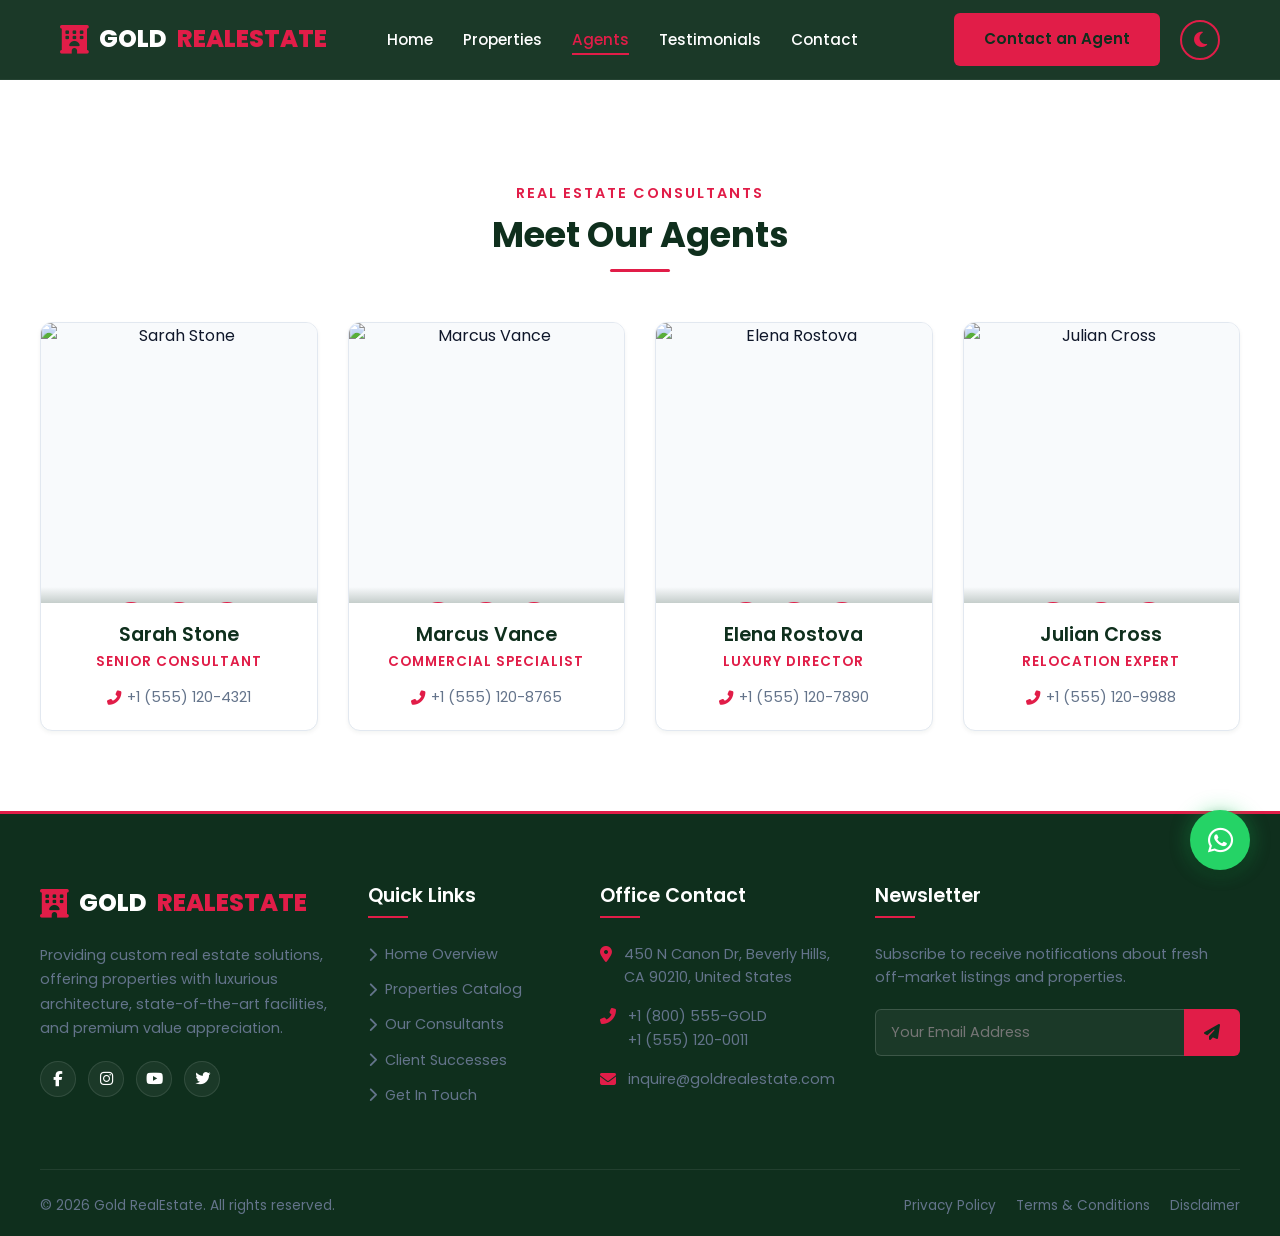
==== commit 7f3ef62b: "Add WhatsApp contact number 8667695527 to floating button across all pages" ====
--- a/agents.html
+++ b/agents.html
@@ -221,7 +221,7 @@
     </footer>
 
     <!-- --- Floating WhatsApp Button --- -->
-    <a href="https://wa.me/15551234567?text=Hello%20Gold%20RealEstate!%20I%20am%20interested%20in%20inquiring%20about%20a%20featured%20property." 
+    <a href="https://wa.me/8667695527?text=Hello%20Gold%20RealEstate!%20I%20am%20interested%20in%20inquiring%20about%20a%20featured%20property." 
        class="whatsapp-float" 
        target="_blank" 
        rel="noopener noreferrer" 
--- a/styles.css
+++ b/styles.css
@@ -1,6 +1,6 @@
 /* -----------------------------------------
    Real Estate Agency - Modern CSS Styling
-   Design Theme: Navy Blue & White with Gold Accents
+   Design Theme: Forest Green & White with Crimson Red Accents
    Font: Poppins (Google Fonts)
 ----------------------------------------- */
 
@@ -23,22 +23,22 @@
     --border-radius-md: 12px;
     --border-radius-lg: 24px;
 
-    /* LIGHT THEME (Blue & Pink) - Default */
-    --color-navy-dark: #1E3A8A;
-    --color-navy-dark-rgb: 30, 58, 138;
-    --color-navy-medium: #2563EB;
-    --color-navy-light: #3B82F6;
-    --color-gold: #EC4899;
-    --color-gold-hover: #DB2777;
-    --color-gold-light: rgba(236, 72, 153, 0.15);
-    --color-gold-rgb: 236, 72, 153;
+    /* LIGHT THEME (Green & Red) - Default */
+    --color-navy-dark: #0F2F1D;
+    --color-navy-dark-rgb: 15, 47, 29;
+    --color-navy-medium: #15803D;
+    --color-navy-light: #22C55E;
+    --color-gold: #E11D48;
+    --color-gold-hover: #BE123C;
+    --color-gold-light: rgba(225, 29, 72, 0.15);
+    --color-gold-rgb: 225, 29, 72;
     
     --color-white: #FFFFFF;
     --color-gray-light: #F8FAFC;
     --color-gray-border: #E2E8F0;
     --color-text-dark: #0F172A;
     --color-text-muted: #64748B;
-    --color-heading: #1E3A8A;
+    --color-heading: #0F2F1D;
 
     /* Shadows */
     --shadow-sm: 0 2px 4px rgba(var(--color-navy-dark-rgb), 0.05);
@@ -47,42 +47,42 @@
     --shadow-gold: 0 10px 20px -5px rgba(var(--color-gold-rgb), 0.3);
 }
 
-/* Explicit Light Theme (Blue & Pink) */
+/* Explicit Light Theme (Green & Red) */
 [data-theme="light"] {
-    --color-navy-dark: #1E3A8A;
-    --color-navy-dark-rgb: 30, 58, 138;
-    --color-navy-medium: #2563EB;
-    --color-navy-light: #3B82F6;
-    --color-gold: #EC4899;
-    --color-gold-hover: #DB2777;
-    --color-gold-light: rgba(236, 72, 153, 0.15);
-    --color-gold-rgb: 236, 72, 153;
+    --color-navy-dark: #0F2F1D;
+    --color-navy-dark-rgb: 15, 47, 29;
+    --color-navy-medium: #15803D;
+    --color-navy-light: #22C55E;
+    --color-gold: #E11D48;
+    --color-gold-hover: #BE123C;
+    --color-gold-light: rgba(225, 29, 72, 0.15);
+    --color-gold-rgb: 225, 29, 72;
     
     --color-white: #FFFFFF;
     --color-gray-light: #F8FAFC;
     --color-gray-border: #E2E8F0;
     --color-text-dark: #0F172A;
     --color-text-muted: #64748B;
-    --color-heading: #1E3A8A;
-}
-
-/* Dark Theme (Red & Yellow) */
+    --color-heading: #0F2F1D;
+}
+
+/* Dark Theme (Forest Green & Rose Red) */
 [data-theme="dark"] {
-    --color-navy-dark: #1B0F0F;
-    --color-navy-dark-rgb: 27, 15, 15;
-    --color-navy-medium: #DC2626;
-    --color-navy-light: #EF4444;
-    --color-gold: #FBBF24;
-    --color-gold-hover: #F59E0B;
-    --color-gold-light: rgba(251, 191, 36, 0.15);
-    --color-gold-rgb: 251, 191, 36;
+    --color-navy-dark: #07140B;
+    --color-navy-dark-rgb: 7, 20, 11;
+    --color-navy-medium: #0F2F1D;
+    --color-navy-light: #15803D;
+    --color-gold: #F43F5E;
+    --color-gold-hover: #E11D48;
+    --color-gold-light: rgba(244, 63, 94, 0.15);
+    --color-gold-rgb: 244, 63, 94;
     
-    --color-white: #1A1111;
-    --color-gray-light: #120A0A;
-    --color-gray-border: #3A2222;
-    --color-text-dark: #FDF2F2;
-    --color-text-muted: #FCA5A5;
-    --color-heading: #EF4444;
+    --color-white: #0B1E13;
+    --color-gray-light: #07150C;
+    --color-gray-border: #1E3A27;
+    --color-text-dark: #ECFDF5;
+    --color-text-muted: #A7F3D0;
+    --color-heading: #10B981;
 }
 
 /* Dark Theme Text Color Overrides
